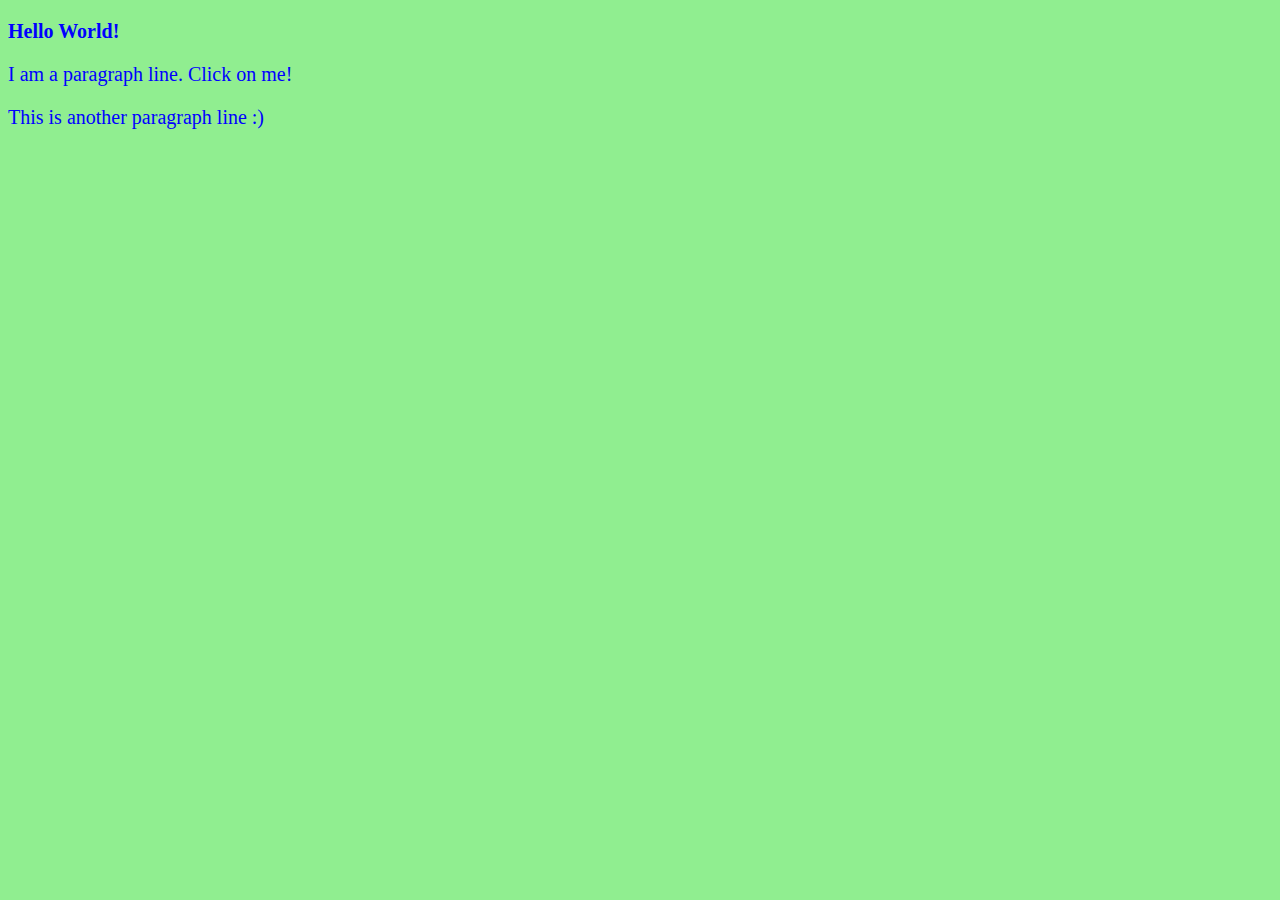
==== index.html @ 35295329 "Added HTML content" ====
<!DOCTYPE html PUBLIC "-//W3C//DTD HTML 4.01//EN" "http://www.w3.org/TR/html4/strict.dtd">
<html>
  <head>
    <meta http-equiv="Content-Type" content="text/html; charset=utf-8">
    <meta http-equiv="Content-Style-Type" content="text/css">
    <title>My Sample Website</title>
    <meta name="Generator" content="Cocoa HTML Writer">
    <meta name="CocoaVersion" content="2022.6">
    <link rel="stylesheet" type="text/css" href="style.css">
  </head>
  
  <body>
    <p><b>Hello World!</b></p>
    <p>I am a paragraph line. Click on me!</p>
    <p>This is another paragraph line :)</p>
    <script type="text/javascript" src="script.js"></script>
  </body>
</html>
---- style.css ----
body {
	background-color: lightgreen;

}

p {
	font-size: 20px;
	color: blue;
}
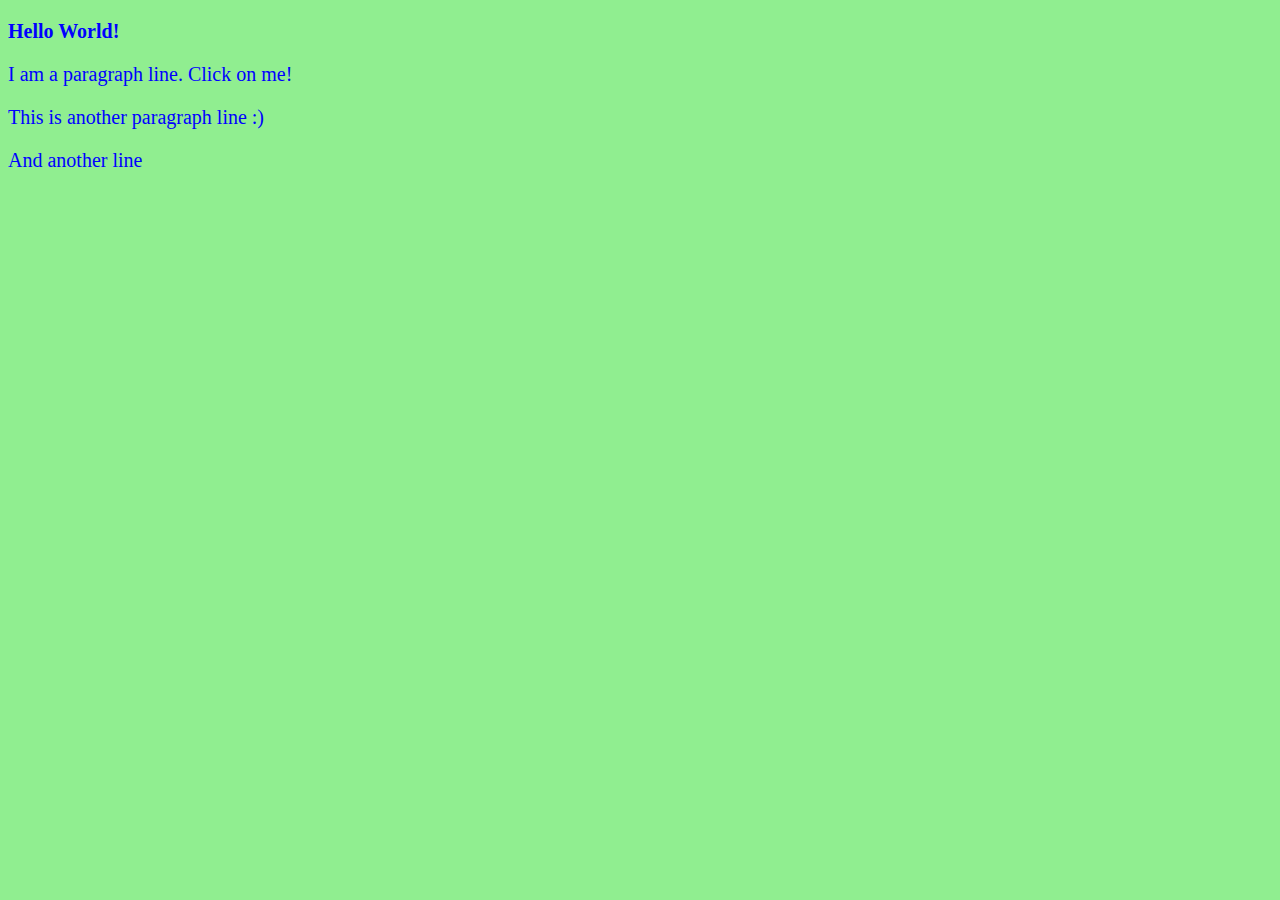
==== commit 7a006ddd: "Added another paragraph" ====
--- a/index.html
+++ b/index.html
@@ -6,13 +6,14 @@
     <title>My Sample Website</title>
     <meta name="Generator" content="Cocoa HTML Writer">
     <meta name="CocoaVersion" content="2022.6">
-    <link rel="stylesheet" type="text/css" href="style.css">
+    <link rel="stylesheet" type="text/css" href="../css/style.css">
   </head>
   
   <body>
     <p><b>Hello World!</b></p>
-    <p>I am a paragraph line. Click on me!</p>
+    <p id="some-paragraph">I am a paragraph line. Click on me!</p>
     <p>This is another paragraph line :)</p>
-    <script type="text/javascript" src="script.js"></script>
+    <p>And another line</p>
+    <script type="text/javascript" src="../script/script.js"></script>
   </body>
 </html>
--- a/css/style.css
+++ b/css/style.css
@@ -0,0 +1,9 @@
+body {
+	background-color: lightgreen;
+
+}
+
+p {
+	font-size: 20px;
+	color: blue;
+}
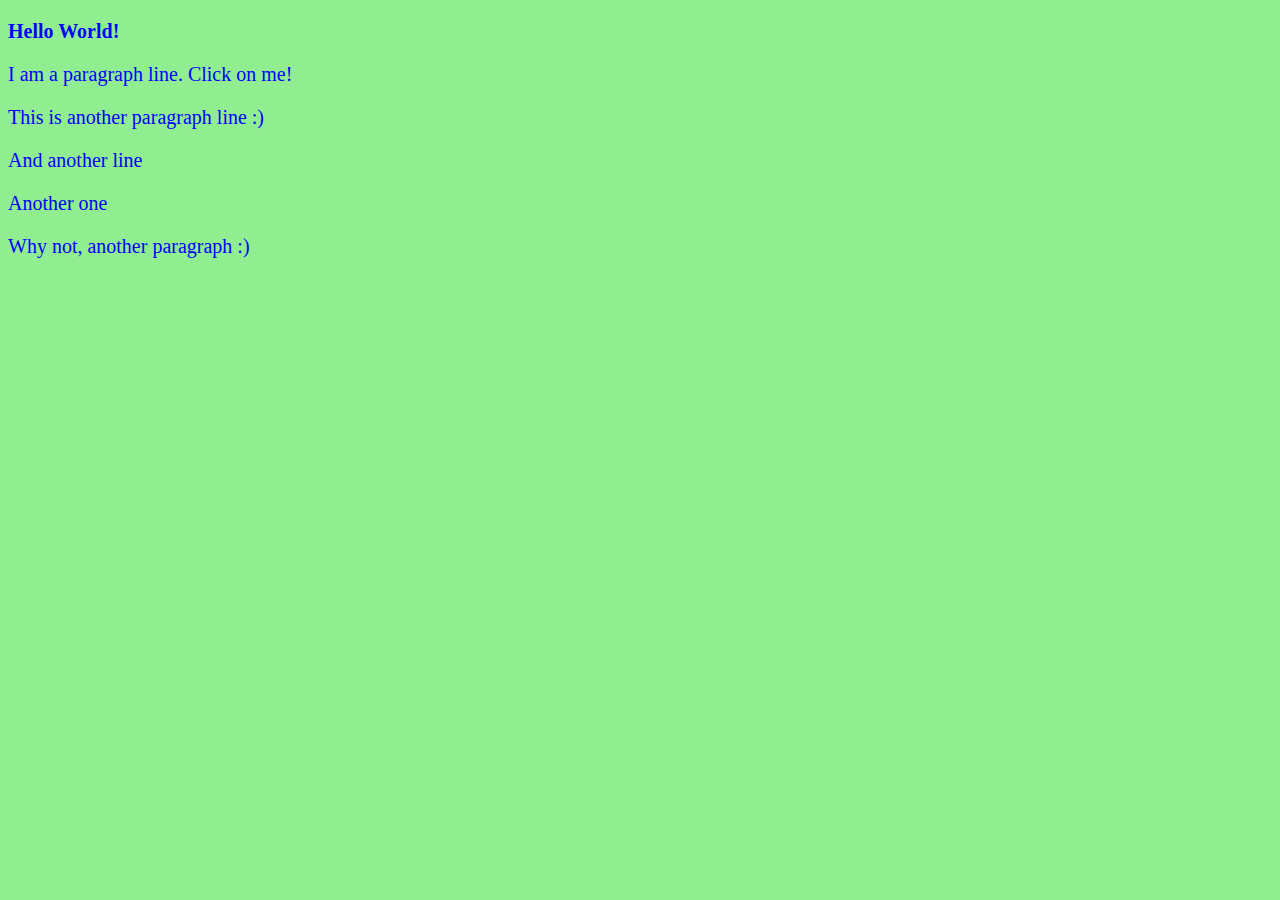
==== commit a8ecd133: "fixed files" ====
--- a/index.html
+++ b/index.html
@@ -6,7 +6,7 @@
     <title>My Sample Website</title>
     <meta name="Generator" content="Cocoa HTML Writer">
     <meta name="CocoaVersion" content="2022.6">
-    <link rel="stylesheet" type="text/css" href="../css/style.css">
+    <link rel="stylesheet" type="text/css" href="css/style.css">
   </head>
   
   <body>
@@ -14,6 +14,8 @@
     <p id="some-paragraph">I am a paragraph line. Click on me!</p>
     <p>This is another paragraph line :)</p>
     <p>And another line</p>
-    <script type="text/javascript" src="../script/script.js"></script>
+    <p>Another one</p>
+    <p>Why not, another paragraph :)</p>
+    <script type="text/javascript" src="script/script.js"></script>
   </body>
 </html>
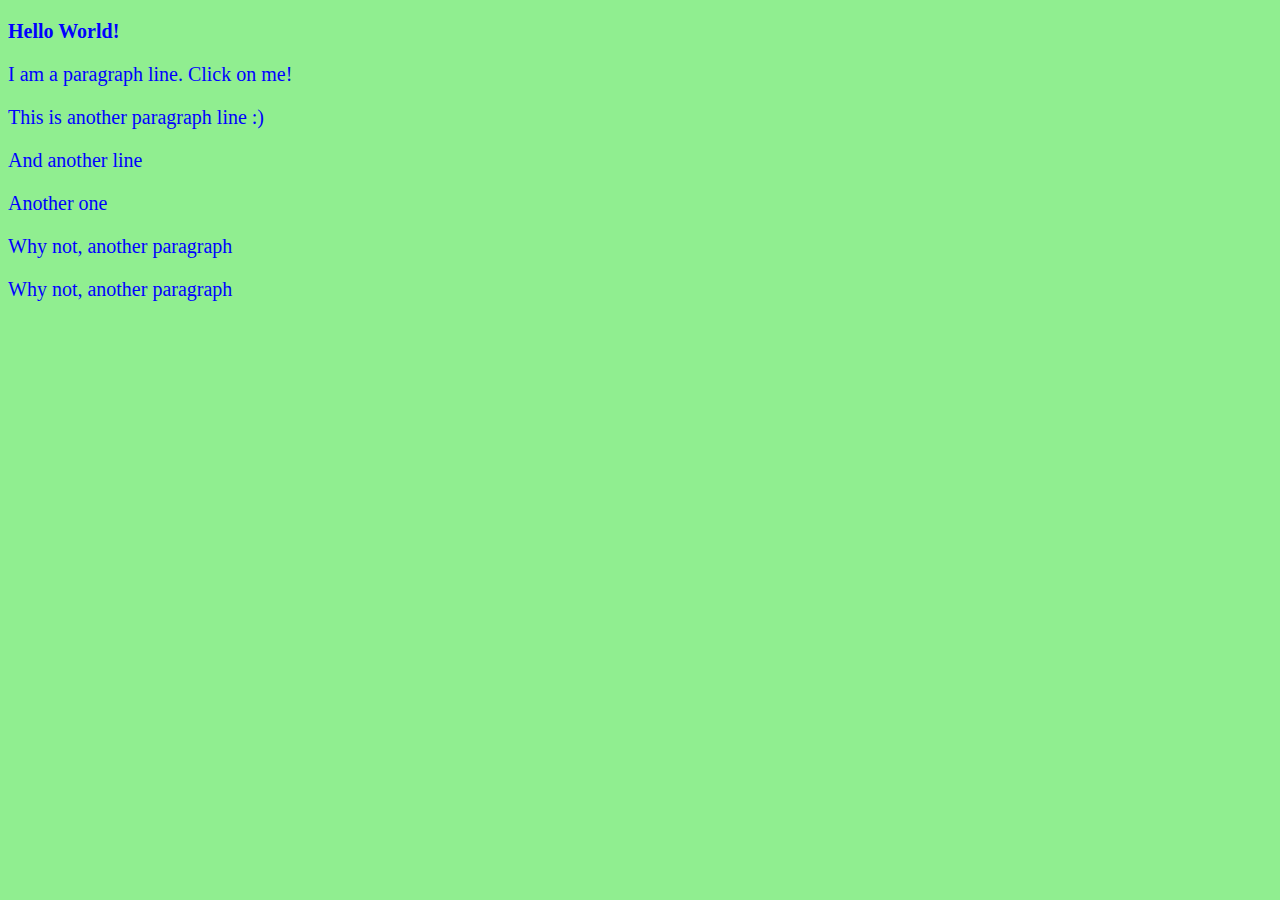
==== commit d453f886: "Added another paragraph" ====
--- a/index.html
+++ b/index.html
@@ -15,7 +15,8 @@
     <p>This is another paragraph line :)</p>
     <p>And another line</p>
     <p>Another one</p>
-    <p>Why not, another paragraph :)</p>
+    <p>Why not, another paragraph</p>
+    <p>Why not, another paragraph</p>
     <script type="text/javascript" src="script/script.js"></script>
   </body>
 </html>
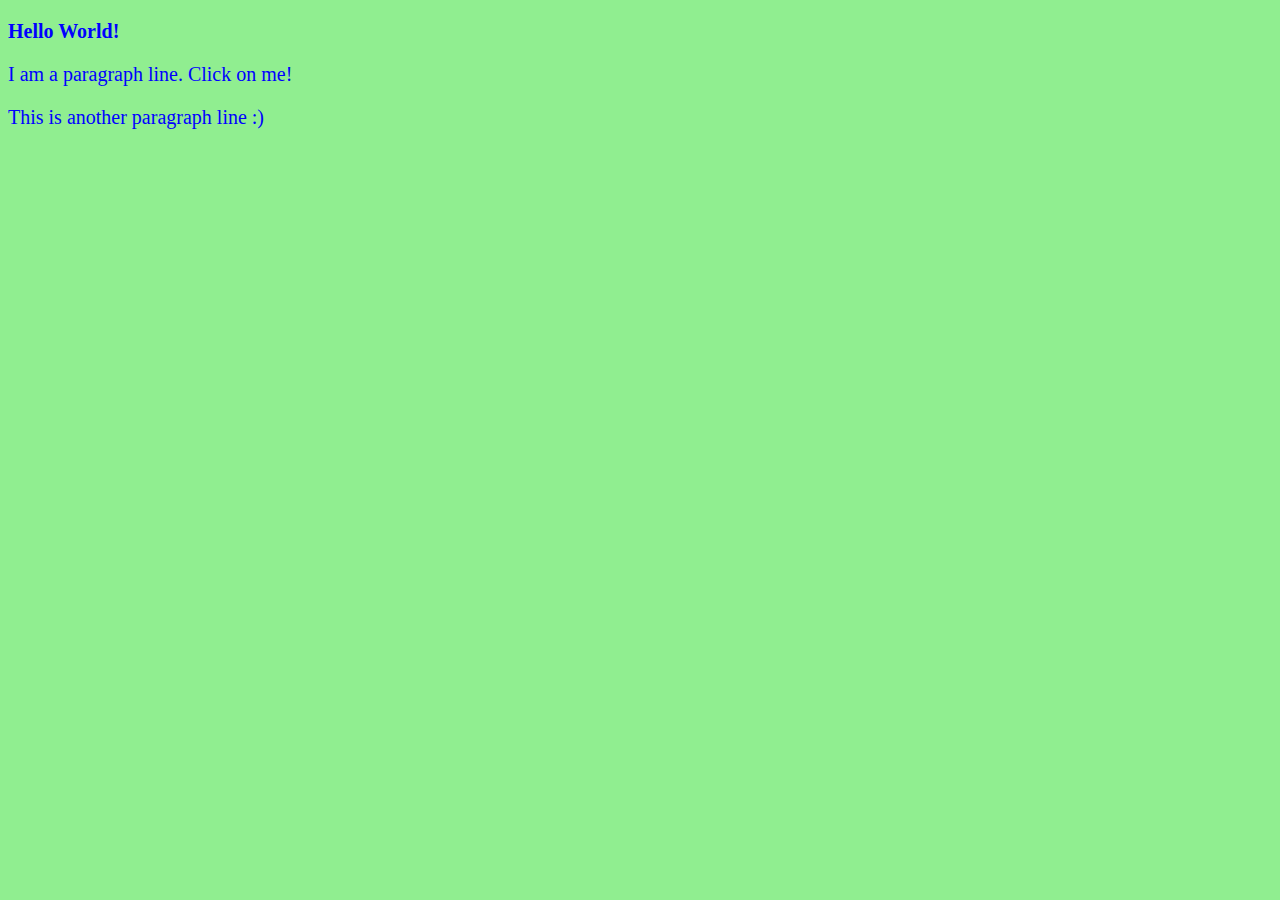
==== commit f737edb2: "Removed extra paragraphs" ====
--- a/index.html
+++ b/index.html
@@ -13,10 +13,6 @@
     <p><b>Hello World!</b></p>
     <p id="some-paragraph">I am a paragraph line. Click on me!</p>
     <p>This is another paragraph line :)</p>
-    <p>And another line</p>
-    <p>Another one</p>
-    <p>Why not, another paragraph</p>
-    <p>Why not, another paragraph</p>
     <script type="text/javascript" src="script/script.js"></script>
   </body>
 </html>
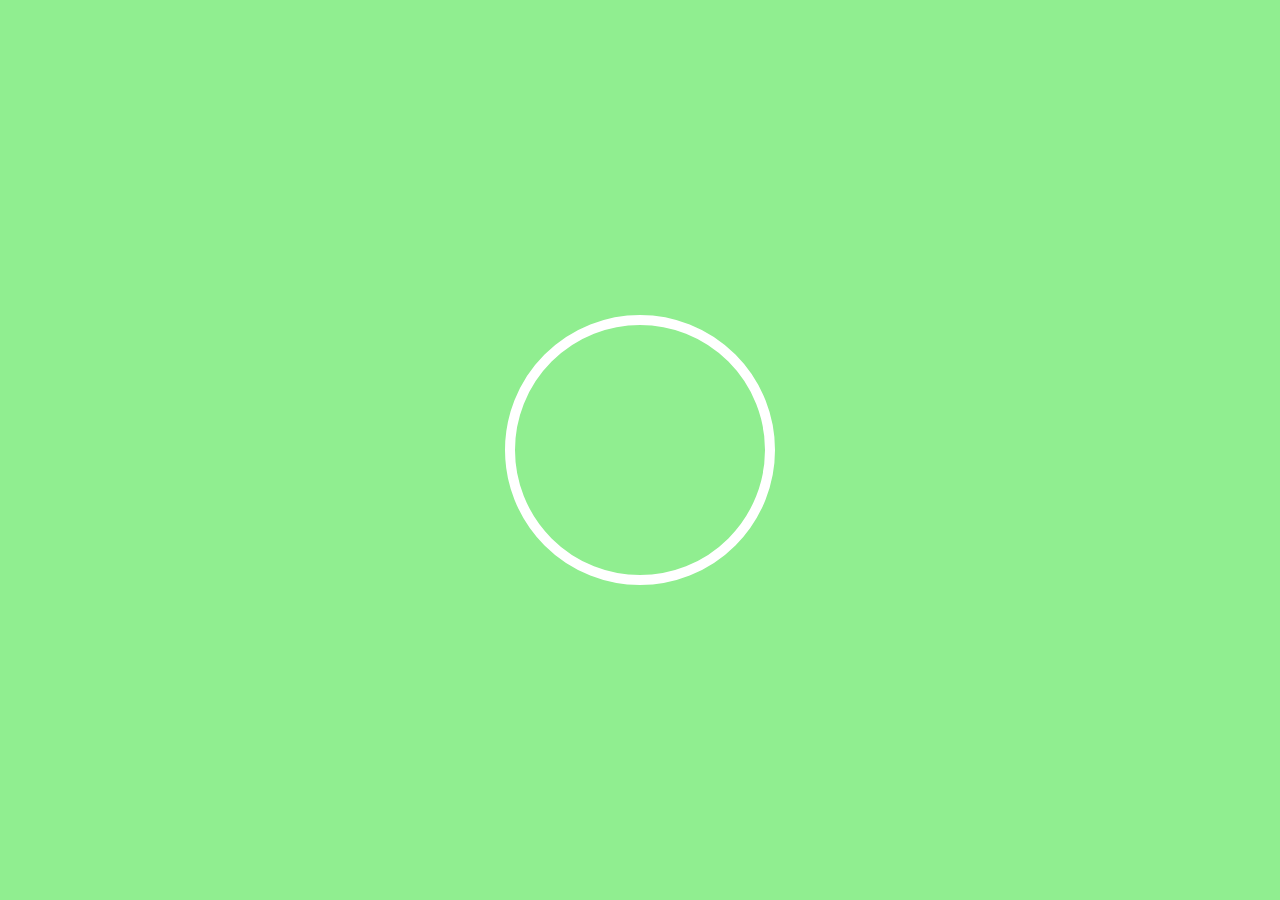
==== commit 57972dfd: "Added center circle" ====
--- a/index.html
+++ b/index.html
@@ -10,9 +10,14 @@
   </head>
   
   <body>
+    <div class="container">
+      <div class="circle"></div>
+    </div>
+    <!--
     <p><b>Hello World!</b></p>
     <p id="some-paragraph">I am a paragraph line. Click on me!</p>
     <p>This is another paragraph line :)</p>
+    -->
     <script type="text/javascript" src="script/script.js"></script>
   </body>
 </html>
--- a/css/style.css
+++ b/css/style.css
@@ -1,5 +1,6 @@
 body {
-	background-color: lightgreen;
+	padding: 0;
+	margin: 0;
 
 }
 
@@ -7,3 +8,22 @@
 	font-size: 20px;
 	color: blue;
 }
+
+.container{
+	background-color: lightgreen;
+	width: auto;
+	height: 100vh;
+	display: flex;
+	align-items: center;
+	justify-content: center;
+	
+}
+
+.circle{
+	height: 250px;
+	width: 250px;
+	border: solid white;
+	border-radius: 50%;
+	border-width: 10px;
+	
+}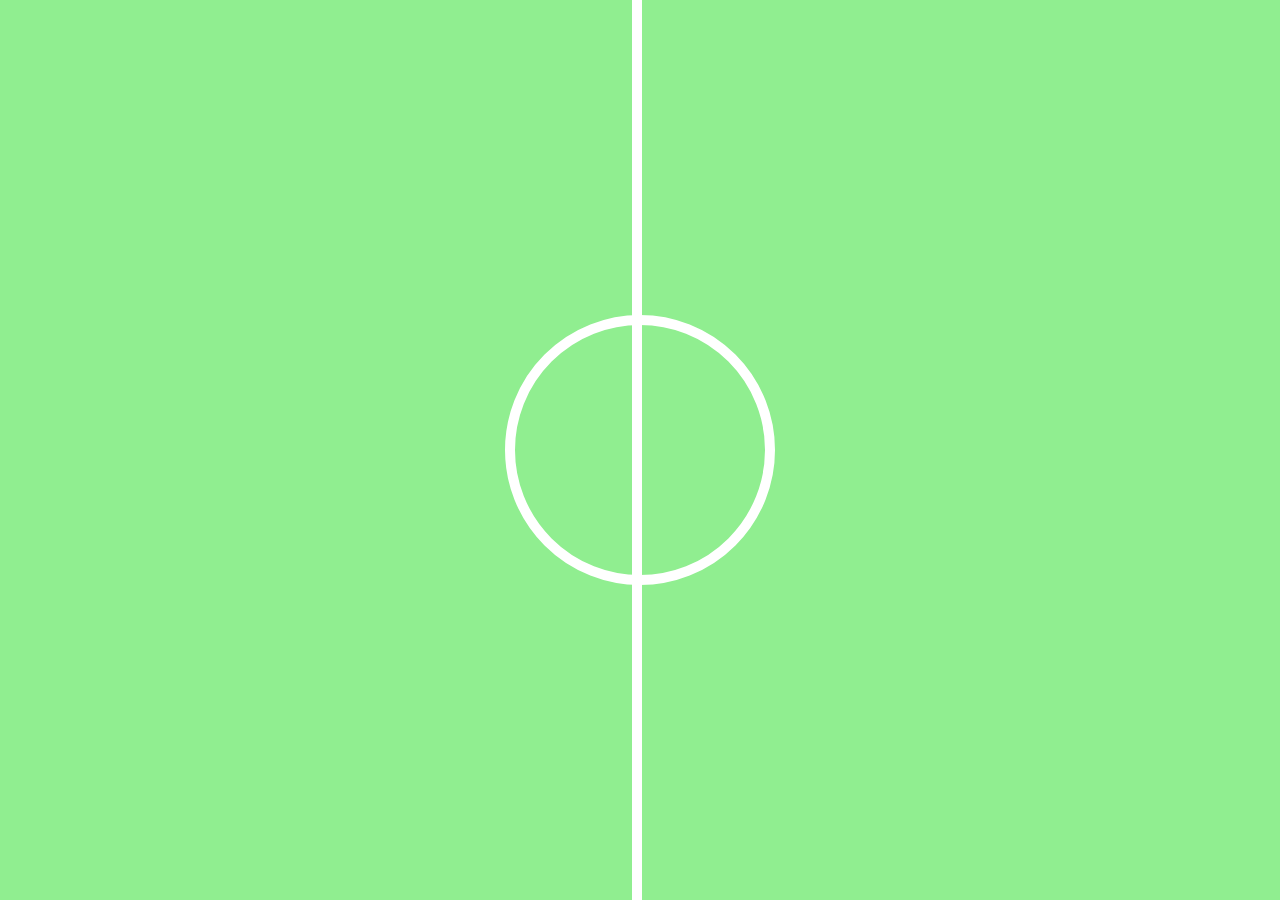
==== commit 55b2bb95: "Added verticle line" ====
--- a/index.html
+++ b/index.html
@@ -12,6 +12,8 @@
   <body>
     <div class="container">
       <div class="circle"></div>
+      <div class="line"></div>
+
     </div>
     <!--
     <p><b>Hello World!</b></p>
--- a/css/style.css
+++ b/css/style.css
@@ -25,5 +25,15 @@
 	border: solid white;
 	border-radius: 50%;
 	border-width: 10px;
-	
+}
+
+.line{
+	position: fixed;
+	top: 0;
+	left: 50%;
+	bottom: 0;
+	margin: -8px;
+	border: none;
+	border-right: solid 10px white;
+	z-index: 10;
 }